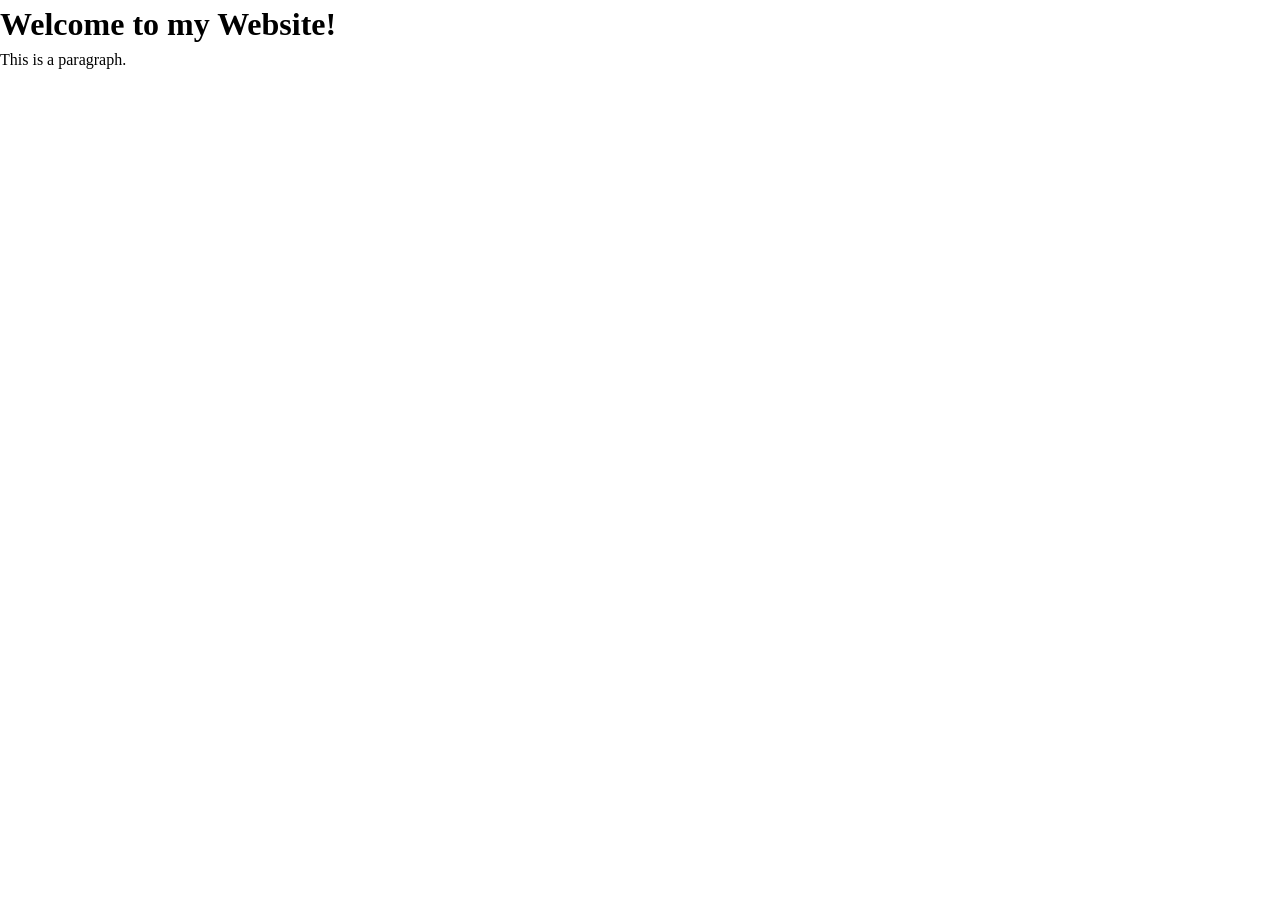
==== index.html @ a04371dc "Initial commit" ====
<!doctype html>
<html lang="en" dir="ltr">
  <head>
    <meta charset="UTF-8" />
    <link rel="icon" href="/favicon.png" />
    <meta name="viewport" content="width=device-width, initial-scale=1.0" />
    <title>My Website</title>
    <link href="/styles/reset.css" rel="stylesheet" />
    <link href="/styles/main.css" rel="stylesheet" />
  </head>
  <body>
    <header>
      <h1>Welcome to my Website!</h1>
    </header>
    <main>
      <p>This is a paragraph.</p>
    </main>

    <script type="module" src="/main.js"></script>
  </body>
</html>
---- styles/main.css ----
/* Your styles go here */
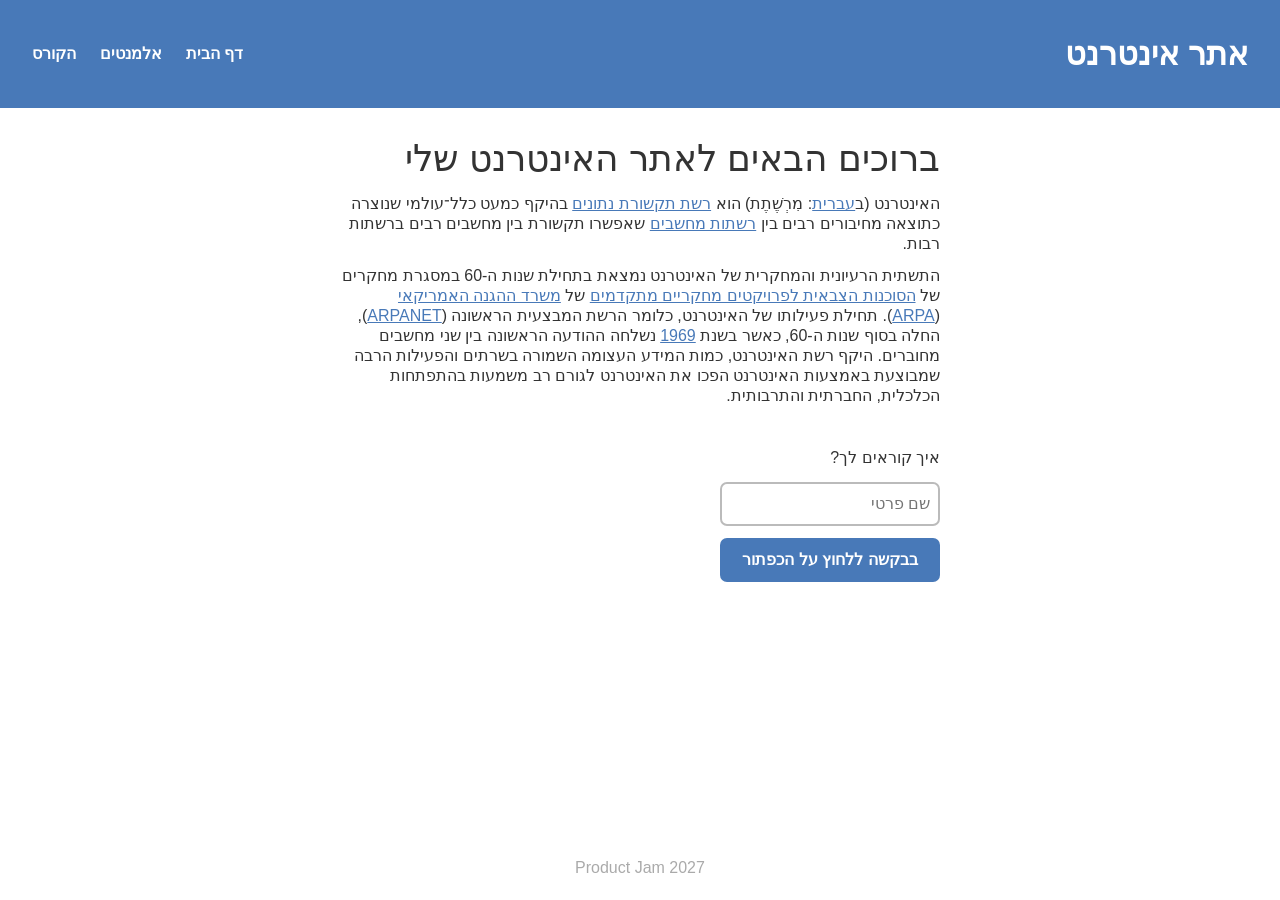
==== commit 83930dd5: "Complete part 1 of personal website" ====
--- a/index.html
+++ b/index.html
@@ -1,20 +1,84 @@
 <!doctype html>
-<html lang="en" dir="ltr">
+<html lang="he" dir="rtl">
   <head>
     <meta charset="UTF-8" />
     <link rel="icon" href="/favicon.png" />
     <meta name="viewport" content="width=device-width, initial-scale=1.0" />
-    <title>My Website</title>
+    <title>אתר אינטרנט</title>
     <link href="/styles/reset.css" rel="stylesheet" />
     <link href="/styles/main.css" rel="stylesheet" />
   </head>
+
   <body>
     <header>
-      <h1>Welcome to my Website!</h1>
+      <div class="site-title">אתר אינטרנט</div>
+
+      <button class="menu-button" type="button" aria-label="פתיחת תפריט">
+        <img src="/icons/menu.svg" alt="" />
+      </button>
+
+      <nav>
+        <button class="close-button" type="button" aria-label="סגירת תפריט">
+          <img src="/icons/close.svg" alt="" />
+        </button>
+
+        <a href="index.html">דף הבית</a>
+        <a href="elements.html">אלמנטים</a>
+        <a href="https://github.com/product-jam-2027/course/">הקורס</a>
+      </nav>
     </header>
+
     <main>
-      <p>This is a paragraph.</p>
+      <h1>ברוכים הבאים לאתר האינטרנט שלי</h1>
+
+      <p>
+        האינטרנט (ב<a href="https://he.wikipedia.org/wiki/עברית">עברית</a>:
+        מִרְשֶׁתֶת) הוא
+        <a href="https://he.wikipedia.org/wiki/רשת_תקשורת_נתונים"
+          >רשת תקשורת נתונים</a
+        >
+        בהיקף כמעט כלל־עולמי שנוצרה כתוצאה מחיבורים רבים בין
+        <a href="https://he.wikipedia.org/wiki/רשת_מחשבים">רשתות מחשבים</a>
+        שאפשרו תקשורת בין מחשבים רבים ברשתות רבות.
+      </p>
+
+      <p>
+        התשתית הרעיונית והמחקרית של האינטרנט נמצאת בתחילת שנות ה-60 במסגרת
+        מחקרים של
+        <a
+          href="https://he.wikipedia.org/wiki/הסוכנות_הצבאית_לפרויקטים_מחקריים_מתקדמים"
+          >הסוכנות הצבאית לפרויקטים מחקריים מתקדמים</a
+        >
+        של
+        <a href="https://he.wikipedia.org/wiki/משרד_ההגנה_האמריקאי"
+          >משרד ההגנה האמריקאי</a
+        >
+        (<a href="https://he.wikipedia.org/wiki/ARPA">ARPA</a>). תחילת פעילותו
+        של האינטרנט, כלומר הרשת המבצעית הראשונה (<a
+          href="https://he.wikipedia.org/wiki/ARPANET"
+          >ARPANET</a
+        >), החלה בסוף שנות ה-60, כאשר בשנת
+        <a href="https://he.wikipedia.org/wiki/1969">1969</a>
+        נשלחה ההודעה הראשונה בין שני מחשבים מחוברים. היקף רשת האינטרנט, כמות
+        המידע העצומה השמורה בשרתים והפעילות הרבה שמבוצעת באמצעות האינטרנט הפכו
+        את האינטרנט לגורם רב משמעות בהתפתחות הכלכלית, החברתית והתרבותית.
+      </p>
+
+      <form id="greeting-form">
+        <label for="first-name">איך קוראים לך?</label>
+        <input
+          type="text"
+          id="first-name"
+          name="first-name"
+          placeholder="שם פרטי"
+        />
+        <button type="submit">בבקשה ללחוץ על הכפתור</button>
+      </form>
     </main>
+
+    <footer>
+      <p>Product Jam 2027</p>
+    </footer>
 
     <script type="module" src="/main.js"></script>
   </body>
--- a/styles/main.css
+++ b/styles/main.css
@@ -1 +1,196 @@
+
 /* Your styles go here */
+
+body {
+  font-family: "Rubik", sans-serif;
+  color: #333;
+  background-color: white;
+  min-height: 100vh;
+  display: flex;
+  flex-direction: column;
+}
+
+/* Header */
+header {
+  background-color: #4879b8;
+  color: white;
+  padding: 30px 32px;
+  display: flex;
+  justify-content: space-between;
+  align-items: center;
+}
+
+.site-title {
+  font-size: 32px;
+  font-weight: 700;
+}
+
+nav {
+  display: flex;
+  gap: 24px;
+}
+
+nav a {
+  color: white;
+  text-decoration: none;
+  font-weight: 700;
+}
+
+/* Main content */
+main {
+  max-width: 600px;
+  margin: 24px auto;
+}
+
+/* Main heading */
+main h1 {
+  font-size: 36px;
+  font-weight: 400;
+  margin-bottom: 8px;
+}
+
+/* Paragraphs */
+main p {
+  font-size: 16px;
+  line-height: 1.25;
+  margin-bottom: 12px;
+}
+
+/* Links inside the main content */
+main a {
+  color: #4879b8;
+}
+
+/* Greeting form */
+#greeting-form {
+  display: flex;
+  flex-direction: column;
+  align-items: flex-start;
+  gap: 12px;
+  margin-top: 40px;
+}
+
+#greeting-form input {
+  width: 220px;
+  padding: 8px;
+  border: 2px solid #bbb;
+  border-radius: 7px;
+  font: inherit;
+}
+
+#greeting-form button {
+  width: 220px;
+  padding: 10px;
+  background-color: #4879b8;
+  color: white;
+  border: none;
+  border-radius: 7px;
+  font: inherit;
+  font-weight: 700;
+  cursor: pointer;
+}
+
+/* Footer */
+footer {
+  margin-top: auto;
+  padding: 20px;
+  text-align: center;
+  color: #aaa;
+}
+
+/* Hide menu buttons on desktop */
+.menu-button,
+.close-button {
+  display: none;
+}
+
+/* Mobile design */
+@media (max-width: 600px) {
+  main {
+    width: 100%;
+    padding: 24px 30px;
+    margin: 0 auto;
+  }
+
+  main h1 {
+    font-size: 32px;
+    line-height: 1.2;
+  }
+
+  #greeting-form input,
+  #greeting-form button {
+    width: 100%;
+  }
+
+  #greeting-form {
+    align-items: stretch;
+  }
+
+  header {
+    padding: 20px 30px;
+  }
+
+  .site-title {
+    font-size: 28px;
+  }
+
+  /* Open menu button */
+  .menu-button {
+    display: block;
+    background: none;
+    border: none;
+    cursor: pointer;
+  }
+
+  .menu-button img {
+    width: 24px;
+    height: 24px;
+  }
+
+  /* Mobile navigation */
+  nav {
+    display: flex;
+    position: fixed;
+    top: 0;
+    right: 0;
+    width: 100%;
+    height: 100vh;
+    background-color: #b9d3f3;
+    flex-direction: column;
+    justify-content: center;
+    align-items: center;
+    gap: 24px;
+    z-index: 10;
+    opacity: 0;
+    visibility: hidden;
+    transition: opacity 0.3s, visibility 0.3s;
+  }
+
+  /* Show navigation when menu is open */
+  nav.open {
+    opacity: 1;
+    visibility: visible;
+  }
+
+  nav a {
+    color: #333;
+    font-size: 32px;
+    font-weight: 700;
+  }
+
+  /* Close menu button */
+  .close-button {
+    display: block;
+    position: absolute;
+    top: 30px;
+    left: 30px;
+    background: none;
+    border: none;
+    cursor: pointer;
+  }
+
+  .close-button img {
+    width: 24px;
+    height: 24px;
+  }
+}
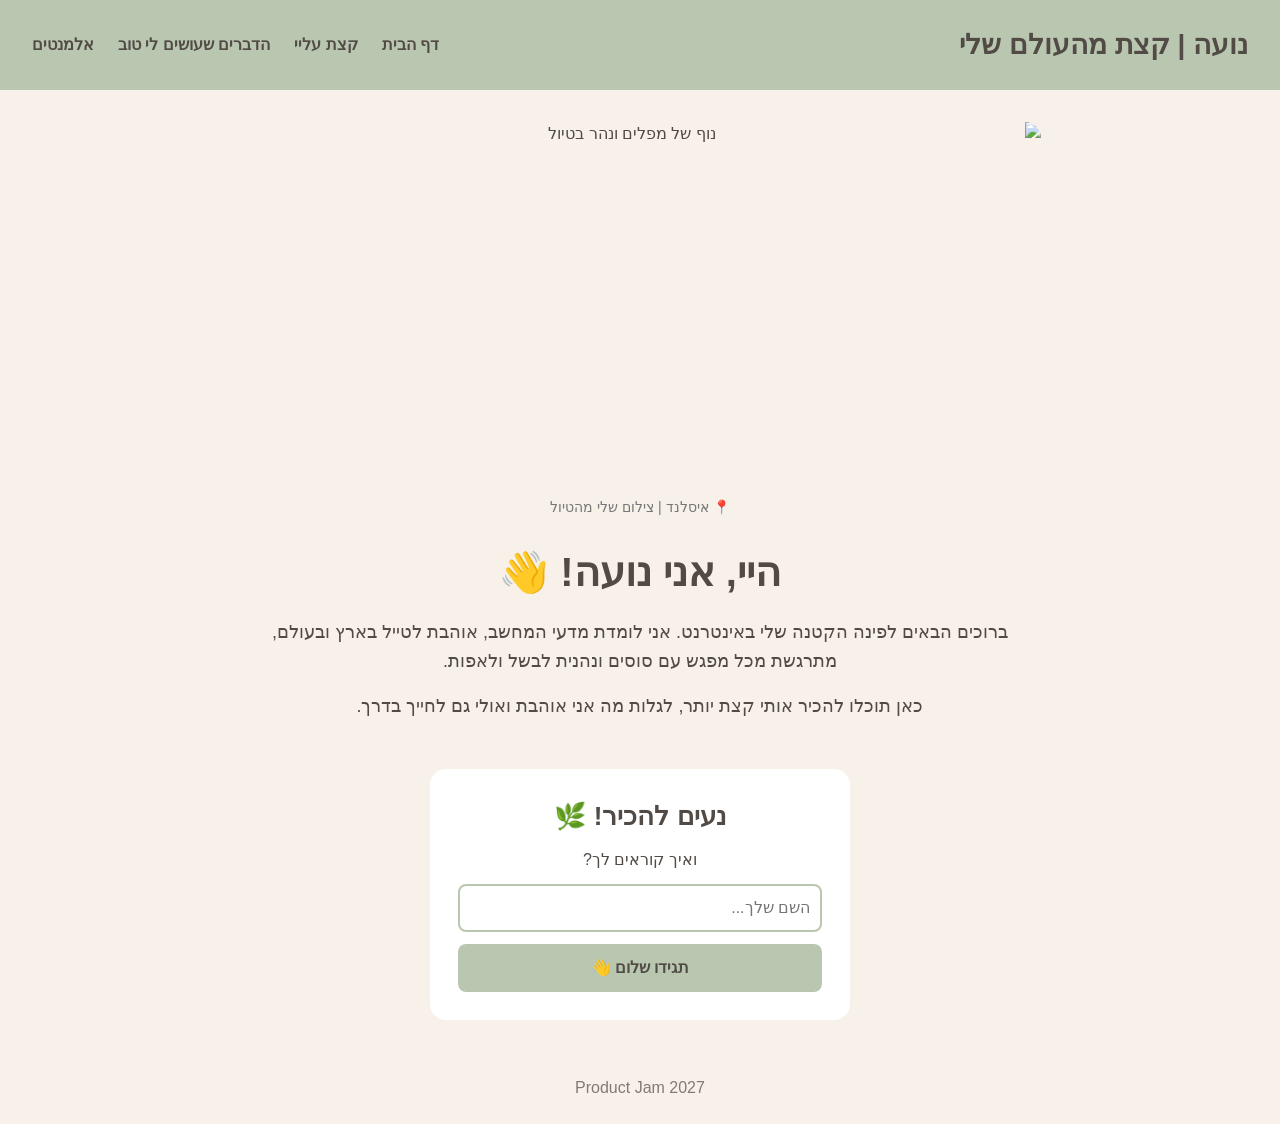
==== commit bff5b91e: "Complete personal website - Part 2" ====
--- a/index.html
+++ b/index.html
@@ -1,79 +1,70 @@
+
 <!doctype html>
 <html lang="he" dir="rtl">
   <head>
     <meta charset="UTF-8" />
     <link rel="icon" href="/favicon.png" />
     <meta name="viewport" content="width=device-width, initial-scale=1.0" />
-    <title>אתר אינטרנט</title>
+    <title>נועה | קצת מהעולם שלי</title>
     <link href="/styles/reset.css" rel="stylesheet" />
     <link href="/styles/main.css" rel="stylesheet" />
   </head>
 
   <body>
     <header>
-      <div class="site-title">אתר אינטרנט</div>
+      <div class="site-title">נועה | קצת מהעולם שלי</div>
 
       <button class="menu-button" type="button" aria-label="פתיחת תפריט">
         <img src="/icons/menu.svg" alt="" />
       </button>
 
-      <nav>
+      <nav class="site-nav">
         <button class="close-button" type="button" aria-label="סגירת תפריט">
           <img src="/icons/close.svg" alt="" />
         </button>
 
         <a href="index.html">דף הבית</a>
+        <a href="about.html">קצת עליי</a>
+        <a href="hobbies.html">הדברים שעושים לי טוב</a>
         <a href="elements.html">אלמנטים</a>
-        <a href="https://github.com/product-jam-2027/course/">הקורס</a>
       </nav>
     </header>
 
     <main>
-      <h1>ברוכים הבאים לאתר האינטרנט שלי</h1>
+      <section class="hero">
+        <img
+          class="hero-image"
+          src="/images/landscape.jpg"
+          alt="נוף של מפלים ונהר בטיול"
+        />
+        <p class="photo-caption">📍 איסלנד | צילום שלי מהטיול</p>
 
-      <p>
-        האינטרנט (ב<a href="https://he.wikipedia.org/wiki/עברית">עברית</a>:
-        מִרְשֶׁתֶת) הוא
-        <a href="https://he.wikipedia.org/wiki/רשת_תקשורת_נתונים"
-          >רשת תקשורת נתונים</a
-        >
-        בהיקף כמעט כלל־עולמי שנוצרה כתוצאה מחיבורים רבים בין
-        <a href="https://he.wikipedia.org/wiki/רשת_מחשבים">רשתות מחשבים</a>
-        שאפשרו תקשורת בין מחשבים רבים ברשתות רבות.
-      </p>
+        <h1>היי, אני נועה! 👋</h1>
 
-      <p>
-        התשתית הרעיונית והמחקרית של האינטרנט נמצאת בתחילת שנות ה-60 במסגרת
-        מחקרים של
-        <a
-          href="https://he.wikipedia.org/wiki/הסוכנות_הצבאית_לפרויקטים_מחקריים_מתקדמים"
-          >הסוכנות הצבאית לפרויקטים מחקריים מתקדמים</a
-        >
-        של
-        <a href="https://he.wikipedia.org/wiki/משרד_ההגנה_האמריקאי"
-          >משרד ההגנה האמריקאי</a
-        >
-        (<a href="https://he.wikipedia.org/wiki/ARPA">ARPA</a>). תחילת פעילותו
-        של האינטרנט, כלומר הרשת המבצעית הראשונה (<a
-          href="https://he.wikipedia.org/wiki/ARPANET"
-          >ARPANET</a
-        >), החלה בסוף שנות ה-60, כאשר בשנת
-        <a href="https://he.wikipedia.org/wiki/1969">1969</a>
-        נשלחה ההודעה הראשונה בין שני מחשבים מחוברים. היקף רשת האינטרנט, כמות
-        המידע העצומה השמורה בשרתים והפעילות הרבה שמבוצעת באמצעות האינטרנט הפכו
-        את האינטרנט לגורם רב משמעות בהתפתחות הכלכלית, החברתית והתרבותית.
-      </p>
+        <p>
+          ברוכים הבאים לפינה הקטנה שלי באינטרנט.
+          אני לומדת מדעי המחשב, אוהבת לטייל בארץ ובעולם,
+          מתרגשת מכל מפגש עם סוסים ונהנית לבשל ולאפות.
+        </p>
 
-      <form id="greeting-form">
-        <label for="first-name">איך קוראים לך?</label>
-        <input
-          type="text"
-          id="first-name"
-          name="first-name"
-          placeholder="שם פרטי"
-        />
-        <button type="submit">בבקשה ללחוץ על הכפתור</button>
-      </form>
+        <p>
+          כאן תוכלו להכיר אותי קצת יותר, לגלות מה אני אוהבת
+          ואולי גם לחייך בדרך.
+        </p>
+
+        <form id="greeting-form">
+          <h2>נעים להכיר! 🌿</h2>
+          <label for="first-name">ואיך קוראים לך?</label>
+          <input
+            type="text"
+            id="first-name"
+            name="first-name"
+            placeholder="השם שלך..."
+            required
+          />
+          <button type="submit">תגידו שלום 👋</button>
+        </form>
+      </section>
     </main>
 
     <footer>
--- a/styles/main.css
+++ b/styles/main.css
@@ -1,10 +1,8 @@
-
-/* Your styles go here */
 
 body {
   font-family: "Rubik", sans-serif;
-  color: #333;
-  background-color: white;
+  color: #514a45;
+  background-color: #f7f1e9;
   min-height: 100vh;
   display: flex;
   flex-direction: column;
@@ -12,79 +10,109 @@
 
 /* Header */
 header {
-  background-color: #4879b8;
-  color: white;
-  padding: 30px 32px;
+  background-color: #b9c7b1;
+  color: #514a45;
+  padding: 24px 32px;
   display: flex;
   justify-content: space-between;
   align-items: center;
 }
 
 .site-title {
-  font-size: 32px;
-  font-weight: 700;
-}
-
-nav {
+  font-size: 28px;
+  font-weight: 700;
+}
+
+.site-nav {
   display: flex;
   gap: 24px;
 }
 
-nav a {
-  color: white;
+.site-nav a {
+  color: #514a45;
   text-decoration: none;
   font-weight: 700;
 }
 
 /* Main content */
 main {
-  max-width: 600px;
-  margin: 24px auto;
-}
-
-/* Main heading */
+  width: 100%;
+  max-width: 850px;
+  margin: 32px auto;
+  padding: 0 24px;
+}
+
 main h1 {
-  font-size: 36px;
-  font-weight: 400;
-  margin-bottom: 8px;
-}
-
-/* Paragraphs */
+  font-size: 40px;
+  font-weight: 700;
+  margin-bottom: 16px;
+}
+
 main p {
-  font-size: 16px;
-  line-height: 1.25;
-  margin-bottom: 12px;
-}
-
-/* Links inside the main content */
+  font-size: 18px;
+  line-height: 1.6;
+  margin-bottom: 16px;
+}
+
 main a {
-  color: #4879b8;
+  color: #514a45;
+}
+
+/* Home page */
+.hero {
+  text-align: center;
+}
+
+.hero-image {
+  display: block;
+  width: 100%;
+  height: 350px;
+  object-fit: cover;
+  border-radius: 16px;
+  margin-bottom: 24px;
+}
+
+.photo-caption {
+  text-align: center;
+  font-size: 14px;
+  color: #777;
+  margin-top: 8px;
+  margin-bottom: 24px;
 }
 
 /* Greeting form */
 #greeting-form {
   display: flex;
   flex-direction: column;
-  align-items: flex-start;
+  align-items: center;
   gap: 12px;
-  margin-top: 40px;
+  margin: 48px auto 0;
+  padding: 28px;
+  background-color: white;
+  border-radius: 16px;
+  max-width: 420px;
+}
+
+#greeting-form h2 {
+  font-size: 26px;
+  font-weight: 700;
 }
 
 #greeting-form input {
-  width: 220px;
-  padding: 8px;
-  border: 2px solid #bbb;
-  border-radius: 7px;
+  width: 100%;
+  padding: 10px;
+  border: 2px solid #b9c7b1;
+  border-radius: 8px;
   font: inherit;
 }
 
 #greeting-form button {
-  width: 220px;
-  padding: 10px;
-  background-color: #4879b8;
-  color: white;
+  width: 100%;
+  padding: 12px;
+  background-color: #b9c7b1;
+  color: #514a45;
   border: none;
-  border-radius: 7px;
+  border-radius: 8px;
   font: inherit;
   font-weight: 700;
   cursor: pointer;
@@ -93,45 +121,181 @@
 /* Footer */
 footer {
   margin-top: auto;
-  padding: 20px;
-  text-align: center;
-  color: #aaa;
-}
-
-/* Hide menu buttons on desktop */
+  padding: 24px;
+  text-align: center;
+  color: #827a74;
+}
+
+/* Menu buttons */
 .menu-button,
 .close-button {
   display: none;
+}
+
+/* About page */
+.about-page {
+  max-width: 1100px;
+}
+
+.about-intro {
+  display: flex;
+  align-items: center;
+  gap: 40px;
+  margin-bottom: 56px;
+}
+
+.profile-image {
+  width: 300px;
+  height: 350px;
+  object-fit: cover;
+  border-radius: 16px;
+}
+
+.about-text {
+  flex: 1;
+}
+
+/* LinkedIn button */
+.linkedin-button {
+  display: inline-flex;
+  align-items: center;
+  justify-content: center;
+  gap: 8px;
+  background-color: #c78d79;
+  text-decoration: none;
+  padding: 12px 20px;
+  border-radius: 8px;
+  font-weight: 700;
+  margin-top: 8px;
+}
+
+main .linkedin-button {
+  color: white;
+}
+
+/* Interests section */
+.about-interests {
+  text-align: center;
+}
+
+.about-interests h2 {
+  font-size: 30px;
+  margin-bottom: 24px;
+}
+
+.interest-cards {
+  display: flex;
+  flex-wrap: wrap;
+  gap: 16px;
+  justify-content: center;
+}
+
+.interest-card {
+  background-color: white;
+  border-radius: 12px;
+  padding: 24px;
+  flex: 1 1 220px;
+}
+
+.interest-card h3 {
+  font-size: 21px;
+  margin-bottom: 12px;
+}
+
+.interest-card p {
+  font-size: 16px;
+  margin-bottom: 0;
+}
+
+/* Hobbies page */
+.hobbies-page {
+  max-width: 1000px;
+  text-align: center;
+}
+
+.hobby-cards {
+  display: flex;
+  flex-wrap: wrap;
+  justify-content: center;
+  gap: 20px;
+  margin-top: 32px;
+}
+
+.hobby-card {
+  background-color: white;
+  border-radius: 12px;
+  padding: 24px;
+  flex: 1 1 250px;
+}
+
+.hobby-card h2 {
+  font-size: 22px;
+  margin-bottom: 12px;
+}
+
+.hobby-card p {
+  font-size: 16px;
+  margin-bottom: 0;
+}
+
+/* Elements page */
+.elements-intro,
+.elements-nav {
+  max-width: 850px;
+  margin: 32px auto;
+  padding: 0 24px;
+  direction: ltr;
+  text-align: left;
+}
+
+.elements-intro h1 {
+  font-size: 40px;
+  margin-bottom: 16px;
+}
+
+.elements-nav {
+  display: block;
+}
+
+.elements-nav ul {
+  padding-left: 24px;
+}
+
+.elements-nav a {
+  color: #514a45;
 }
 
 /* Mobile design */
 @media (max-width: 600px) {
   main {
     width: 100%;
-    padding: 24px 30px;
+    padding: 24px 20px;
     margin: 0 auto;
   }
 
   main h1 {
     font-size: 32px;
-    line-height: 1.2;
-  }
-
-  #greeting-form input,
-  #greeting-form button {
-    width: 100%;
+  }
+
+  main p {
+    font-size: 16px;
+  }
+
+  .hero-image {
+    height: 230px;
   }
 
   #greeting-form {
-    align-items: stretch;
+    padding: 20px;
+    margin-top: 32px;
   }
 
   header {
-    padding: 20px 30px;
+    padding: 20px;
   }
 
   .site-title {
-    font-size: 28px;
+    font-size: 22px;
   }
 
   /* Open menu button */
@@ -148,14 +312,14 @@
   }
 
   /* Mobile navigation */
-  nav {
+  .site-nav {
     display: flex;
     position: fixed;
     top: 0;
     right: 0;
     width: 100%;
     height: 100vh;
-    background-color: #b9d3f3;
+    background-color: #f7f1e9;
     flex-direction: column;
     justify-content: center;
     align-items: center;
@@ -166,15 +330,14 @@
     transition: opacity 0.3s, visibility 0.3s;
   }
 
-  /* Show navigation when menu is open */
-  nav.open {
+  .site-nav.open {
     opacity: 1;
     visibility: visible;
   }
 
-  nav a {
-    color: #333;
-    font-size: 32px;
+  .site-nav a {
+    color: #514a45;
+    font-size: 26px;
     font-weight: 700;
   }
 
@@ -193,4 +356,30 @@
     width: 24px;
     height: 24px;
   }
-}
+
+  /* About page on mobile */
+  .about-intro {
+    flex-direction: column;
+    gap: 24px;
+    margin-bottom: 40px;
+  }
+
+  .profile-image {
+    width: 100%;
+    max-width: 300px;
+    height: 350px;
+  }
+
+  .about-interests h2 {
+    font-size: 26px;
+  }
+
+  .interest-card {
+    flex-basis: 100%;
+  }
+
+  /* Hobbies page on mobile */
+  .hobby-card {
+    flex-basis: 100%;
+  }
+}
